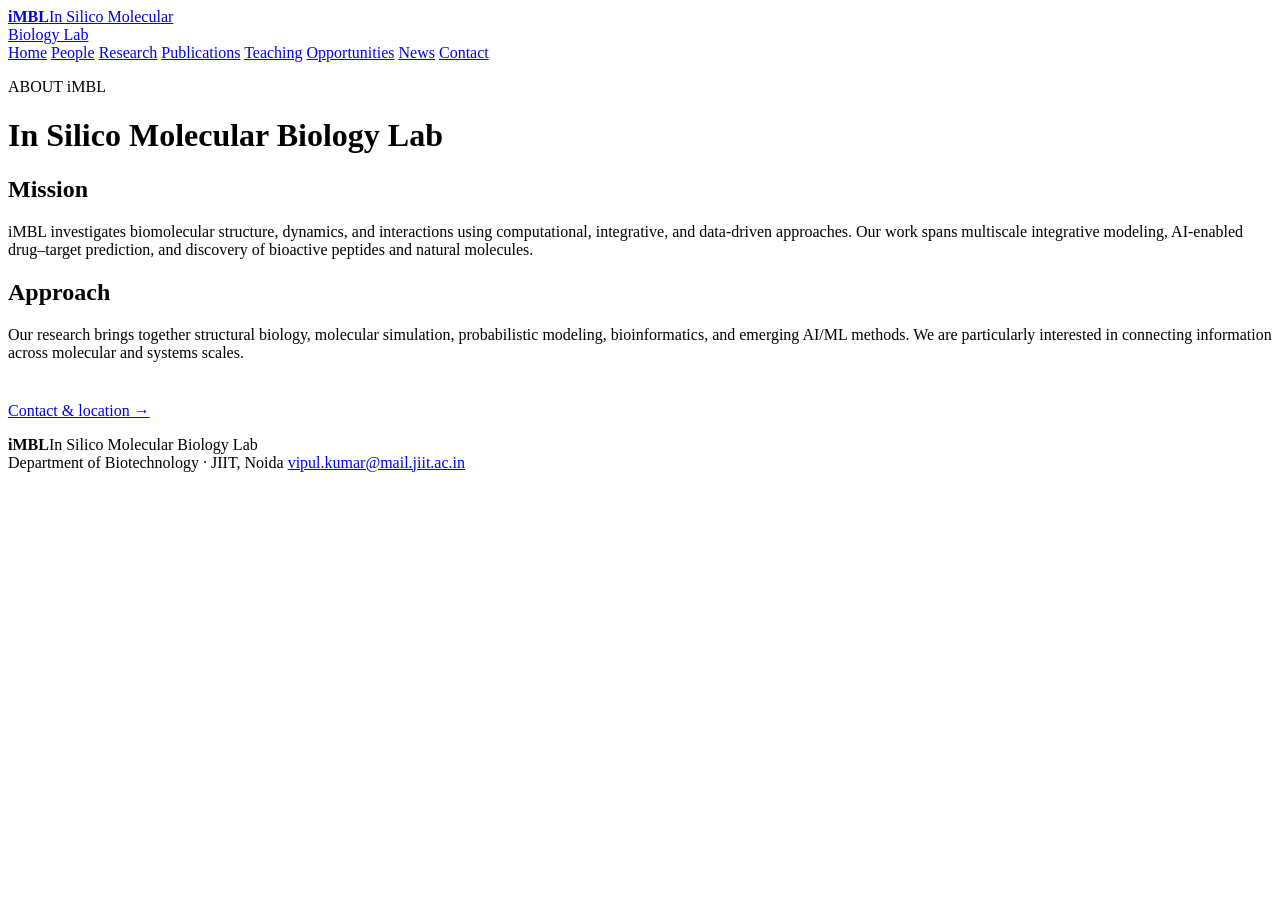
==== about.html @ 9c1bd1dc "Add files via upload" ====
<!doctype html>
<html lang="en">
<head>
  <meta charset="utf-8">
  <meta name="viewport" content="width=device-width,initial-scale=1">
  <title>About | iMBL</title>
  <link rel="preconnect" href="https://fonts.googleapis.com">
  <link rel="preconnect" href="https://fonts.gstatic.com" crossorigin>
  <link href="https://fonts.googleapis.com/css2?family=Libre+Baskerville:wght@400;700&family=Source+Sans+3:wght@400;600;700&display=swap" rel="stylesheet">
  <link rel="stylesheet" href="assets/style.css?v=4.0">
</head>
<body>
<header>
  <a class="brand" href="index.html"><b>iMBL</b><span>In Silico Molecular<br>Biology Lab</span></a>
  <nav>
    <a href="index.html">Home</a>
    <a href="people.html">People</a>
    <a href="research.html">Research</a>
    <a href="publications.html">Publications</a>
    <a href="teaching.html">Teaching</a>
    <a href="opportunities.html">Opportunities</a>
    <a href="news.html">News</a>
    <a href="contact.html">Contact</a>
  </nav>
</header>
<main class="page">
  <p class="eyebrow">ABOUT iMBL</p>
  <h1>In Silico Molecular Biology Lab</h1>
  <div class="aboutgrid">
    <div>
      <h2>Mission</h2>
      <p>iMBL investigates biomolecular structure, dynamics, and interactions using computational, integrative, and data-driven approaches. Our work spans multiscale integrative modeling, AI-enabled drug–target prediction, and discovery of bioactive peptides and natural molecules.</p>
    </div>
    <div>
      <h2>Approach</h2>
      <p>Our research brings together structural biology, molecular simulation, probabilistic modeling, bioinformatics, and emerging AI/ML methods. We are particularly interested in connecting information across molecular and systems scales.</p>
    </div>
  </div>
  <p style="margin-top:40px"><a class="button" href="contact.html">Contact & location →</a></p>
</main>
<footer>
  <div class="footer-brand"><b>iMBL</b><span>In Silico Molecular Biology Lab</span></div>
  <div class="footer-contact">
    <span>Department of Biotechnology · JIIT, Noida</span>
    <a href="mailto:vipul.kumar@mail.jiit.ac.in">vipul.kumar@mail.jiit.ac.in</a>
  </div>
</footer>
</body>
</html>
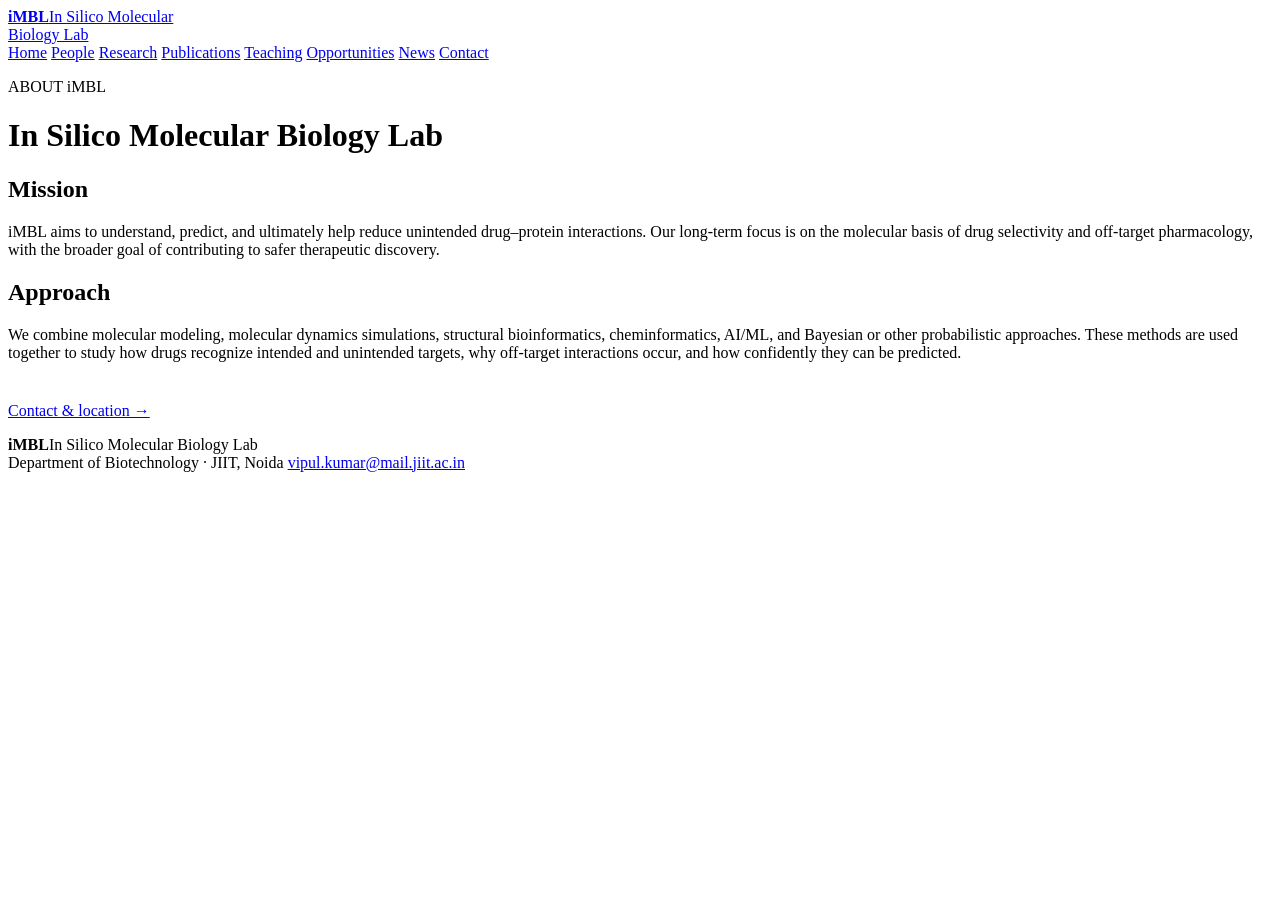
==== commit 582ecabb: "Add files via upload" ====
--- a/about.html
+++ b/about.html
@@ -29,11 +29,11 @@
   <div class="aboutgrid">
     <div>
       <h2>Mission</h2>
-      <p>iMBL investigates biomolecular structure, dynamics, and interactions using computational, integrative, and data-driven approaches. Our work spans multiscale integrative modeling, AI-enabled drug–target prediction, and discovery of bioactive peptides and natural molecules.</p>
+      <p>iMBL aims to understand, predict, and ultimately help reduce unintended drug–protein interactions. Our long-term focus is on the molecular basis of drug selectivity and off-target pharmacology, with the broader goal of contributing to safer therapeutic discovery.</p>
     </div>
     <div>
       <h2>Approach</h2>
-      <p>Our research brings together structural biology, molecular simulation, probabilistic modeling, bioinformatics, and emerging AI/ML methods. We are particularly interested in connecting information across molecular and systems scales.</p>
+      <p>We combine molecular modeling, molecular dynamics simulations, structural bioinformatics, cheminformatics, AI/ML, and Bayesian or other probabilistic approaches. These methods are used together to study how drugs recognize intended and unintended targets, why off-target interactions occur, and how confidently they can be predicted.</p>
     </div>
   </div>
   <p style="margin-top:40px"><a class="button" href="contact.html">Contact & location →</a></p>
